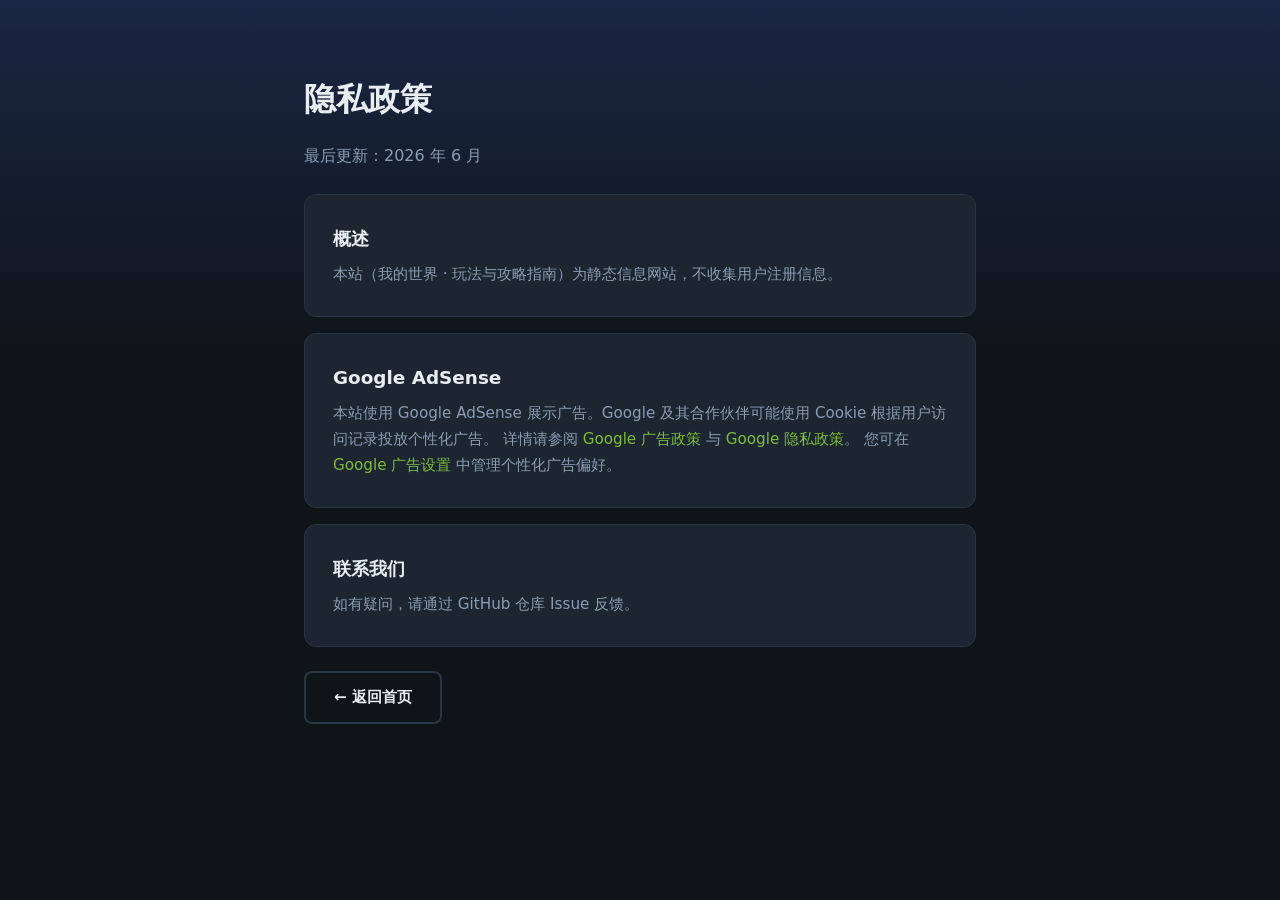
==== privacy.html @ ba5712b0 "接入 Google AdSense 并配置 GitHub Pages 自动部署 新增广告配置与展示位、ads.txt、隐私政策页及 Pages 工作流，便于站点发布与 AdSense 审核。  Co-" ====
<!DOCTYPE html>
<html lang="zh-CN">
<head>
  <meta charset="UTF-8">
  <meta name="viewport" content="width=device-width, initial-scale=1.0">
  <title>隐私政策 · 我的世界攻略</title>
  <link rel="stylesheet" href="css/style.css">
</head>
<body>
  <div class="pixel-bg"></div>
  <main class="section">
    <div class="container" style="max-width: 720px;">
      <h1 style="margin-bottom: 16px;">隐私政策</h1>
      <p style="color: var(--text-muted); margin-bottom: 24px;">最后更新：2026 年 6 月</p>

      <div class="card" style="margin-bottom: 16px;">
        <h3 style="margin-bottom: 8px;">概述</h3>
        <p style="color: var(--text-muted);">本站（我的世界 · 玩法与攻略指南）为静态信息网站，不收集用户注册信息。</p>
      </div>

      <div class="card" style="margin-bottom: 16px;">
        <h3 style="margin-bottom: 8px;">Google AdSense</h3>
        <p style="color: var(--text-muted);">
          本站使用 Google AdSense 展示广告。Google 及其合作伙伴可能使用 Cookie 根据用户访问记录投放个性化广告。
          详情请参阅
          <a href="https://policies.google.com/technologies/ads" target="_blank" rel="noopener">Google 广告政策</a>
          与
          <a href="https://policies.google.com/privacy" target="_blank" rel="noopener">Google 隐私政策</a>。
          您可在
          <a href="https://www.google.com/settings/ads" target="_blank" rel="noopener">Google 广告设置</a>
          中管理个性化广告偏好。
        </p>
      </div>

      <div class="card" style="margin-bottom: 24px;">
        <h3 style="margin-bottom: 8px;">联系我们</h3>
        <p style="color: var(--text-muted);">如有疑问，请通过 GitHub 仓库 Issue 反馈。</p>
      </div>

      <a href="index.html" class="btn btn-outline">← 返回首页</a>
    </div>
  </main>
</body>
</html>
---- css/style.css ----
/* ===== Variables ===== */
:root {
  --grass: #5a9e2f;
  --grass-light: #7cbd3a;
  --grass-dark: #3b6b1e;
  --dirt: #8b6914;
  --stone: #7d7d7d;
  --stone-dark: #4a4a4a;
  --diamond: #4aedd9;
  --gold: #fccc00;
  --wood: #a0682a;
  --sky: #78a7ff;
  --sky-dark: #1a2744;
  --bg: #0f1419;
  --bg-alt: #161d27;
  --bg-card: #1c2530;
  --text: #e8edf2;
  --text-muted: #8b9cb3;
  --border: #2a3544;
  --accent: var(--grass-light);
  --accent-glow: rgba(124, 189, 58, 0.25);
  --radius: 12px;
  --shadow: 0 8px 32px rgba(0, 0, 0, 0.4);
  --font: 'Noto Sans SC', system-ui, sans-serif;
}

/* ===== Reset & Base ===== */
*, *::before, *::after { box-sizing: border-box; margin: 0; padding: 0; }

html {
  scroll-behavior: smooth;
  scroll-padding-top: 80px;
}

body {
  font-family: var(--font);
  background: var(--bg);
  color: var(--text);
  line-height: 1.7;
  overflow-x: hidden;
}

.container {
  max-width: 1140px;
  margin: 0 auto;
  padding: 0 24px;
}

a { color: var(--accent); text-decoration: none; }
a:hover { text-decoration: underline; }

/* ===== Pixel Background ===== */
.pixel-bg {
  position: fixed;
  inset: 0;
  z-index: -1;
  background:
    linear-gradient(180deg, var(--sky-dark) 0%, var(--bg) 40%),
    repeating-linear-gradient(
      0deg,
      transparent,
      transparent 32px,
      rgba(255,255,255,0.015) 32px,
      rgba(255,255,255,0.015) 33px
    ),
    repeating-linear-gradient(
      90deg,
      transparent,
      transparent 32px,
      rgba(255,255,255,0.015) 32px,
      rgba(255,255,255,0.015) 33px
    );
}

/* ===== Header ===== */
.site-header {
  position: sticky;
  top: 0;
  z-index: 100;
  background: rgba(15, 20, 25, 0.85);
  backdrop-filter: blur(12px);
  border-bottom: 1px solid var(--border);
}

.nav {
  display: flex;
  align-items: center;
  justify-content: space-between;
  height: 64px;
}

.logo {
  display: flex;
  align-items: center;
  gap: 10px;
  font-weight: 700;
  font-size: 1.1rem;
  color: var(--text);
  text-decoration: none;
}

.logo-block {
  width: 28px;
  height: 28px;
  background: linear-gradient(135deg, var(--grass-light), var(--grass-dark));
  border: 2px solid rgba(255,255,255,0.2);
  image-rendering: pixelated;
}

.logo-block.small { width: 20px; height: 20px; }

.nav-links {
  display: flex;
  list-style: none;
  gap: 8px;
}

.nav-links a {
  color: var(--text-muted);
  font-size: 0.9rem;
  padding: 6px 12px;
  border-radius: 6px;
  transition: color 0.2s, background 0.2s;
  text-decoration: none;
}

.nav-links a:hover {
  color: var(--text);
  background: rgba(255,255,255,0.06);
  text-decoration: none;
}

.nav-toggle {
  display: none;
  flex-direction: column;
  gap: 5px;
  background: none;
  border: none;
  cursor: pointer;
  padding: 4px;
}

.nav-toggle span {
  display: block;
  width: 24px;
  height: 2px;
  background: var(--text);
  border-radius: 2px;
  transition: transform 0.3s;
}

/* ===== Hero ===== */
.hero {
  padding: 80px 0 60px;
}

.hero-inner {
  display: grid;
  grid-template-columns: 1fr 1fr;
  gap: 48px;
  align-items: center;
}

.hero-tag {
  display: inline-block;
  font-size: 0.8rem;
  font-weight: 500;
  letter-spacing: 2px;
  text-transform: uppercase;
  color: var(--grass-light);
  margin-bottom: 16px;
}

.hero h1 {
  font-size: clamp(2rem, 5vw, 3.2rem);
  font-weight: 900;
  line-height: 1.2;
  margin-bottom: 20px;
}

.hero h1 .highlight {
  background: linear-gradient(90deg, var(--grass-light), var(--diamond));
  -webkit-background-clip: text;
  -webkit-text-fill-color: transparent;
  background-clip: text;
}

.hero-desc {
  color: var(--text-muted);
  font-size: 1.05rem;
  margin-bottom: 32px;
  max-width: 520px;
}

.hero-actions {
  display: flex;
  gap: 12px;
  flex-wrap: wrap;
}

.btn {
  display: inline-flex;
  align-items: center;
  padding: 12px 28px;
  border-radius: 8px;
  font-size: 0.95rem;
  font-weight: 600;
  font-family: var(--font);
  cursor: pointer;
  border: 2px solid transparent;
  transition: transform 0.15s, box-shadow 0.2s;
  text-decoration: none;
}

.btn:hover { transform: translateY(-2px); text-decoration: none; }

.btn-primary {
  background: var(--grass);
  color: #fff;
  box-shadow: 0 4px 20px var(--accent-glow);
}

.btn-primary:hover { background: var(--grass-light); }

.btn-outline {
  background: transparent;
  color: var(--text);
  border-color: var(--border);
}

.btn-outline:hover {
  border-color: var(--grass);
  color: var(--grass-light);
}

/* World Preview */
.world-preview {
  position: relative;
  width: 100%;
  max-width: 380px;
  aspect-ratio: 1;
  margin: 0 auto;
  display: grid;
  grid-template-columns: repeat(3, 1fr);
  grid-template-rows: repeat(3, 1fr);
  gap: 8px;
  padding: 24px;
}

.block {
  border-radius: 4px;
  border: 2px solid rgba(0,0,0,0.3);
  animation: float 3s ease-in-out infinite;
}

.block.grass { background: linear-gradient(180deg, var(--grass-light) 40%, var(--dirt) 40%); animation-delay: 0s; }
.block.dirt { background: var(--dirt); animation-delay: 0.3s; }
.block.stone { background: var(--stone); animation-delay: 0.6s; }
.block.diamond { background: var(--diamond); box-shadow: 0 0 20px rgba(74,237,217,0.4); animation-delay: 0.9s; }
.block.wood { background: var(--wood); animation-delay: 1.2s; }
.block.gold { background: var(--gold); animation-delay: 1.5s; }

@keyframes float {
  0%, 100% { transform: translateY(0); }
  50% { transform: translateY(-6px); }
}

.player-silhouette {
  position: absolute;
  bottom: 20%;
  left: 50%;
  transform: translateX(-50%);
  width: 40px;
  height: 80px;
  background: linear-gradient(180deg, #3a7a1f 30%, #2a5a15 30%, #2a5a15 60%, #1a3a0d 60%);
  border: 2px solid rgba(0,0,0,0.4);
  border-radius: 2px;
}

/* ===== Search ===== */
.search-section {
  margin-bottom: 40px;
}

.search-box {
  position: relative;
  max-width: 600px;
  margin: 0 auto 16px;
}

.search-icon {
  position: absolute;
  left: 16px;
  top: 50%;
  transform: translateY(-50%);
  width: 20px;
  height: 20px;
  color: var(--text-muted);
}

#searchInput {
  width: 100%;
  padding: 14px 16px 14px 48px;
  background: var(--bg-card);
  border: 1px solid var(--border);
  border-radius: var(--radius);
  color: var(--text);
  font-size: 1rem;
  font-family: var(--font);
  outline: none;
  transition: border-color 0.2s, box-shadow 0.2s;
}

#searchInput:focus {
  border-color: var(--grass);
  box-shadow: 0 0 0 3px var(--accent-glow);
}

.search-tags {
  display: flex;
  flex-wrap: wrap;
  gap: 8px;
  justify-content: center;
}

.tag {
  padding: 6px 14px;
  background: var(--bg-card);
  border: 1px solid var(--border);
  border-radius: 20px;
  color: var(--text-muted);
  font-size: 0.85rem;
  font-family: var(--font);
  cursor: pointer;
  transition: all 0.2s;
}

.tag:hover {
  border-color: var(--grass);
  color: var(--grass-light);
  background: rgba(124, 189, 58, 0.1);
}

/* ===== Sections ===== */
.section {
  padding: 72px 0;
}

.section-alt {
  background: var(--bg-alt);
}

.section-header {
  text-align: center;
  margin-bottom: 48px;
}

.section-header h2 {
  font-size: 2rem;
  font-weight: 800;
  margin-bottom: 8px;
}

.section-header p {
  color: var(--text-muted);
  font-size: 1.05rem;
}

/* ===== Cards ===== */
.card-grid {
  display: grid;
  gap: 24px;
}

.card-grid.cols-3 { grid-template-columns: repeat(3, 1fr); }
.card-grid.cols-2 { grid-template-columns: repeat(2, 1fr); }

.card {
  background: var(--bg-card);
  border: 1px solid var(--border);
  border-radius: var(--radius);
  padding: 28px;
  transition: transform 0.2s, box-shadow 0.2s;
}

.card:hover {
  transform: translateY(-4px);
  box-shadow: var(--shadow);
}

.card-icon {
  font-size: 2rem;
  margin-bottom: 12px;
}

.card h3 {
  font-size: 1.15rem;
  margin-bottom: 10px;
}

.card p, .card li {
  color: var(--text-muted);
  font-size: 0.95rem;
}

/* ===== Tabs ===== */
.mode-tabs {
  max-width: 800px;
  margin: 0 auto;
}

.tab-list {
  display: flex;
  gap: 4px;
  margin-bottom: 24px;
  flex-wrap: wrap;
}

.tab {
  flex: 1;
  min-width: 120px;
  padding: 12px 16px;
  background: var(--bg-card);
  border: 1px solid var(--border);
  border-radius: 8px;
  color: var(--text-muted);
  font-family: var(--font);
  font-size: 0.9rem;
  font-weight: 500;
  cursor: pointer;
  transition: all 0.2s;
}

.tab:hover { color: var(--text); }

.tab.active {
  background: var(--grass-dark);
  border-color: var(--grass);
  color: #fff;
}

.tab-panel {
  display: none;
  background: var(--bg-card);
  border: 1px solid var(--border);
  border-radius: var(--radius);
  padding: 32px;
  animation: fadeIn 0.3s ease;
}

.tab-panel.active { display: block; }

.tab-panel h3 {
  font-size: 1.3rem;
  margin-bottom: 12px;
  color: var(--grass-light);
}

.tab-panel p {
  color: var(--text-muted);
  margin-bottom: 16px;
}

.feature-list {
  list-style: none;
  padding: 0;
}

.feature-list li {
  padding: 8px 0 8px 24px;
  position: relative;
  color: var(--text-muted);
}

.feature-list li::before {
  content: '▸';
  position: absolute;
  left: 0;
  color: var(--grass-light);
}

@keyframes fadeIn {
  from { opacity: 0; transform: translateY(8px); }
  to { opacity: 1; transform: translateY(0); }
}

/* ===== Timeline ===== */
.timeline {
  position: relative;
  max-width: 700px;
  margin: 0 auto;
}

.timeline::before {
  content: '';
  position: absolute;
  left: 20px;
  top: 0;
  bottom: 0;
  width: 2px;
  background: var(--border);
}

.timeline-item {
  position: relative;
  padding-left: 56px;
  margin-bottom: 24px;
}

.timeline-marker {
  position: absolute;
  left: 8px;
  top: 24px;
  width: 26px;
  height: 26px;
  background: var(--grass);
  border-radius: 50%;
  display: flex;
  align-items: center;
  justify-content: center;
  font-size: 0.8rem;
  font-weight: 700;
  color: #fff;
  z-index: 1;
}

.timeline-content h3 {
  margin-bottom: 8px;
}

.timeline-content p {
  color: var(--text-muted);
}

/* ===== Guide Grid ===== */
.guide-grid {
  display: grid;
  grid-template-columns: repeat(2, 1fr);
  gap: 24px;
}

.guide-card {
  background: var(--bg-card);
  border: 1px solid var(--border);
  border-radius: var(--radius);
  padding: 28px;
  transition: box-shadow 0.2s;
}

.guide-card:hover { box-shadow: var(--shadow); }

.guide-badge {
  display: inline-block;
  padding: 4px 12px;
  background: rgba(124, 189, 58, 0.15);
  color: var(--grass-light);
  border-radius: 20px;
  font-size: 0.8rem;
  font-weight: 600;
  margin-bottom: 12px;
}

.guide-card h3 {
  font-size: 1.15rem;
  margin-bottom: 16px;
}

.guide-body p, .guide-body li {
  color: var(--text-muted);
  font-size: 0.92rem;
}

.tip {
  margin-top: 12px;
  padding: 12px;
  background: rgba(124, 189, 58, 0.08);
  border-left: 3px solid var(--grass);
  border-radius: 0 6px 6px 0;
  font-size: 0.9rem !important;
}

.ore-table {
  width: 100%;
  border-collapse: collapse;
  margin-bottom: 12px;
  font-size: 0.88rem;
}

.ore-table th, .ore-table td {
  padding: 8px 12px;
  text-align: left;
  border-bottom: 1px solid var(--border);
}

.ore-table th {
  color: var(--grass-light);
  font-weight: 600;
}

.ore-table td { color: var(--text-muted); }

.monster-list, .enchant-list, .farm-list {
  list-style: none;
  padding: 0;
}

.monster-list li, .enchant-list li, .farm-list li {
  padding: 6px 0;
  border-bottom: 1px solid rgba(255,255,255,0.04);
}

/* ===== Crafting Grid ===== */
.craft-category {
  font-size: 1.1rem;
  color: var(--grass-light);
  margin: 32px 0 16px;
  padding-left: 12px;
  border-left: 3px solid var(--grass);
}

.craft-category:first-of-type {
  margin-top: 0;
}

.craft-grid {
  display: grid;
  grid-template-columns: repeat(3, 1fr);
  gap: 20px;
}

.craft-item {
  background: var(--bg-card);
  border: 1px solid var(--border);
  border-radius: var(--radius);
  padding: 20px;
  text-align: center;
  transition: transform 0.2s;
}

.craft-item:hover { transform: scale(1.02); }

.craft-preview {
  display: grid;
  grid-template-columns: repeat(3, 32px);
  gap: 4px;
  justify-content: center;
  margin-bottom: 16px;
}

.craft-slot {
  width: 32px;
  height: 32px;
  background: rgba(255,255,255,0.04);
  border: 1px solid var(--border);
  border-radius: 4px;
}

.craft-slot.filled { background: var(--wood); }
.craft-slot.stone { background: var(--stone); }
.craft-slot.iron { background: #c8c8c8; }
.craft-slot.stick { background: #6b4226; }
.craft-slot.wool { background: #eee; }
.craft-slot.book { background: #8b4513; }
.craft-slot.obsidian { background: #1a0a2e; }
.craft-slot.coal { background: #2a2a2a; }
.craft-slot.diamond { background: var(--diamond); }
.craft-slot.gold { background: var(--gold); }
.craft-slot.string { background: #e8e8e8; }
.craft-slot.flint { background: #555; }
.craft-slot.pearl { background: #0a6e5c; }
.craft-slot.blaze { background: #ffcc00; }
.craft-slot.netherite { background: #4a3f35; }

.craft-preview.shapeless {
  grid-template-columns: repeat(3, 32px);
  align-items: center;
}

.craft-plus {
  display: flex;
  align-items: center;
  justify-content: center;
  background: transparent !important;
  border: none !important;
  color: var(--text-muted);
  font-size: 0.85rem;
}

.craft-item h4 {
  margin-bottom: 4px;
  font-size: 0.95rem;
}

.craft-item p {
  color: var(--text-muted);
  font-size: 0.85rem;
}

/* ===== Build Tips ===== */
.palette {
  display: flex;
  gap: 8px;
  margin-top: 16px;
}

.swatch {
  width: 32px;
  height: 32px;
  border-radius: 4px;
  border: 2px solid rgba(0,0,0,0.3);
}

.swatch.oak { background: #b8945f; }
.swatch.stone { background: #7d7d7d; }
.swatch.brick { background: #966766; }
.swatch.dark-oak { background: #4a2910; }
.swatch.glass { background: rgba(200,230,255,0.3); border-color: #78a7ff; }

/* ===== Advanced ===== */
.advanced-grid {
  display: grid;
  grid-template-columns: repeat(3, 1fr);
  gap: 24px;
}

.advanced-card {
  background: var(--bg-card);
  border: 1px solid var(--border);
  border-radius: var(--radius);
  padding: 28px;
  border-top: 3px solid var(--grass);
}

.advanced-card.nether { border-top-color: #c74400; }
.advanced-card.end { border-top-color: #b077bc; }
.advanced-card.redstone { border-top-color: #cc0000; }

.advanced-header {
  display: flex;
  align-items: center;
  gap: 10px;
  margin-bottom: 16px;
}

.advanced-icon { font-size: 1.5rem; }

.advanced-card h3 { font-size: 1.1rem; }

.advanced-card ol, .advanced-card ul {
  padding-left: 20px;
  color: var(--text-muted);
  font-size: 0.92rem;
}

.advanced-card li { margin-bottom: 8px; }

/* ===== FAQ ===== */
.faq-list {
  max-width: 760px;
  margin: 0 auto;
}

.faq-item {
  background: var(--bg-card);
  border: 1px solid var(--border);
  border-radius: var(--radius);
  margin-bottom: 12px;
  overflow: hidden;
}

.faq-item summary {
  padding: 18px 24px;
  cursor: pointer;
  font-weight: 600;
  list-style: none;
  display: flex;
  align-items: center;
  justify-content: space-between;
}

.faq-item summary::after {
  content: '+';
  font-size: 1.2rem;
  color: var(--grass-light);
  transition: transform 0.2s;
}

.faq-item[open] summary::after {
  transform: rotate(45deg);
}

.faq-item p {
  padding: 0 24px 18px;
  color: var(--text-muted);
  font-size: 0.95rem;
}

.faq-item code {
  background: rgba(255,255,255,0.06);
  padding: 2px 6px;
  border-radius: 4px;
  font-size: 0.88rem;
}

/* ===== Footer ===== */
.site-footer {
  background: var(--bg-alt);
  border-top: 1px solid var(--border);
  padding: 48px 0;
}

.footer-inner {
  text-align: center;
}

.footer-brand {
  display: flex;
  align-items: center;
  justify-content: center;
  gap: 10px;
  margin-bottom: 16px;
  font-weight: 600;
}

.footer-note {
  color: var(--text-muted);
  font-size: 0.85rem;
  margin-bottom: 20px;
}

.back-to-top {
  display: inline-block;
  color: var(--text-muted);
  font-size: 0.9rem;
}

.back-to-top:hover { color: var(--grass-light); }

/* ===== Search Results Overlay ===== */
.search-results {
  position: fixed;
  inset: 0;
  z-index: 200;
  background: rgba(0,0,0,0.7);
  backdrop-filter: blur(4px);
  display: flex;
  align-items: flex-start;
  justify-content: center;
  padding-top: 120px;
}

.search-results[hidden] {
  display: none !important;
}

.search-results-inner {
  background: var(--bg-card);
  border: 1px solid var(--border);
  border-radius: var(--radius);
  padding: 32px;
  max-width: 600px;
  width: 100%;
  max-height: 60vh;
  overflow-y: auto;
}

.search-results-inner h3 {
  margin-bottom: 16px;
}

#searchResultsList {
  list-style: none;
  margin-bottom: 20px;
}

#searchResultsList li {
  padding: 12px;
  border-bottom: 1px solid var(--border);
  cursor: pointer;
  color: var(--text-muted);
  transition: background 0.2s;
}

#searchResultsList li:hover {
  background: rgba(124, 189, 58, 0.1);
  color: var(--text);
}

#searchResultsList li strong {
  color: var(--grass-light);
}

.search-highlight {
  outline: 2px solid var(--grass-light);
  outline-offset: 4px;
  transition: outline 0.3s;
}

.search-hidden {
  display: none !important;
}

/* ===== AI Module (Steve) ===== */
.ai-banner {
  background: linear-gradient(135deg, rgba(26, 39, 68, 0.9), rgba(28, 37, 48, 0.95));
  border-color: rgba(120, 167, 255, 0.3);
  margin-bottom: 8px;
}

.ai-badge {
  display: inline-block;
  padding: 4px 12px;
  background: rgba(120, 167, 255, 0.15);
  color: var(--sky);
  border-radius: 20px;
  font-size: 0.8rem;
  font-weight: 600;
  margin-bottom: 12px;
}

.ai-banner h3 {
  font-size: 1.4rem;
  margin-bottom: 12px;
}

.ai-banner p {
  color: var(--text-muted);
  margin-bottom: 20px;
  max-width: 720px;
}

.ai-links {
  display: flex;
  gap: 12px;
  flex-wrap: wrap;
}

.ai-version-card {
  margin-bottom: 32px;
}

.ai-version-card h4 {
  margin-bottom: 12px;
  color: var(--grass-light);
  font-size: 1.1rem;
}

.version-intro {
  color: var(--text-muted);
  font-size: 0.92rem;
  margin-bottom: 16px;
}

.version-table {
  margin-bottom: 16px;
}

.version-table td strong,
.version-table th {
  white-space: nowrap;
}

.version-notes {
  margin-bottom: 12px;
}

.version-notes li {
  font-size: 0.9rem;
  color: var(--text-muted);
}

.ai-setup-grid {
  display: grid;
  grid-template-columns: 1fr 1.4fr;
  gap: 24px;
  margin-bottom: 24px;
}

.ai-setup-grid h4 {
  margin-bottom: 12px;
  color: var(--grass-light);
}

.step-list {
  padding-left: 20px;
  color: var(--text-muted);
  font-size: 0.92rem;
}

.step-list li {
  margin-bottom: 8px;
}

.step-list code, .guide-body code, .faq-item code {
  background: rgba(255, 255, 255, 0.06);
  padding: 2px 6px;
  border-radius: 4px;
  font-size: 0.88rem;
}

kbd {
  display: inline-block;
  padding: 2px 8px;
  background: var(--bg);
  border: 1px solid var(--border);
  border-radius: 4px;
  font-family: inherit;
  font-size: 0.85rem;
  box-shadow: 0 2px 0 var(--border);
}

.code-block-wrap {
  margin-bottom: 32px;
}

.code-label {
  font-size: 0.85rem;
  color: var(--text-muted);
  margin-bottom: 8px;
}

.code-block {
  background: #0a0e14;
  border: 1px solid var(--border);
  border-radius: var(--radius);
  padding: 20px;
  overflow-x: auto;
  margin-bottom: 12px;
}

.code-block code {
  font-family: 'Consolas', 'Monaco', monospace;
  font-size: 0.85rem;
  line-height: 1.6;
  color: #a8d4a0;
  white-space: pre;
}

.code-block.compact {
  padding: 14px;
  margin-bottom: 12px;
}

.ai-practice .feature-list li {
  font-size: 0.92rem;
}

.ai-flow {
  margin-bottom: 32px;
}

.flow-steps {
  display: flex;
  align-items: center;
  justify-content: space-between;
  gap: 8px;
  flex-wrap: wrap;
  margin-bottom: 16px;
}

.flow-step {
  flex: 1;
  min-width: 140px;
  text-align: center;
  padding: 16px 12px;
  background: rgba(255, 255, 255, 0.03);
  border-radius: 8px;
}

.flow-step span {
  display: inline-flex;
  align-items: center;
  justify-content: center;
  width: 28px;
  height: 28px;
  background: var(--grass);
  border-radius: 50%;
  font-weight: 700;
  font-size: 0.85rem;
  margin-bottom: 8px;
}

.flow-step p {
  font-size: 0.85rem;
  color: var(--text-muted);
}

.flow-arrow {
  color: var(--grass-light);
  font-size: 1.2rem;
  flex-shrink: 0;
}

.flow-note {
  color: var(--text-muted);
  font-size: 0.9rem;
  padding-top: 12px;
  border-top: 1px solid var(--border);
}

/* ===== Google Ads ===== */
.ad-container {
  margin: 24px auto 40px;
  padding: 12px 16px;
  background: rgba(255, 255, 255, 0.02);
  border: 1px dashed var(--border);
  border-radius: var(--radius);
  min-height: 90px;
  text-align: center;
}

.ad-label {
  font-size: 0.7rem;
  color: var(--text-muted);
  letter-spacing: 1px;
  text-transform: uppercase;
  margin-bottom: 8px;
  opacity: 0.6;
}

.ad-slot {
  min-height: 60px;
}

.ad-slot[hidden] {
  display: none;
}

.footer-note a {
  color: var(--text-muted);
  font-size: 0.85rem;
}

.footer-note a:hover {
  color: var(--grass-light);
}

/* ===== Responsive ===== */
@media (max-width: 900px) {
  .hero-inner { grid-template-columns: 1fr; text-align: center; }
  .hero-desc { margin-left: auto; margin-right: auto; }
  .hero-actions { justify-content: center; }
  .hero-visual { order: -1; }
  .card-grid.cols-3, .card-grid.cols-2 { grid-template-columns: 1fr; }
  .guide-grid { grid-template-columns: 1fr; }
  .craft-grid { grid-template-columns: repeat(2, 1fr); }
  .advanced-grid { grid-template-columns: 1fr; }
  .ai-setup-grid { grid-template-columns: 1fr; }
  .flow-steps { flex-direction: column; }
  .flow-arrow { transform: rotate(90deg); }
}

@media (max-width: 640px) {
  .nav-toggle { display: flex; }

  .nav-links {
    position: fixed;
    top: 64px;
    left: 0;
    right: 0;
    background: var(--bg);
    flex-direction: column;
    padding: 16px;
    border-bottom: 1px solid var(--border);
    transform: translateY(-120%);
    opacity: 0;
    transition: transform 0.3s, opacity 0.3s;
    pointer-events: none;
  }

  .nav-links.open {
    transform: translateY(0);
    opacity: 1;
    pointer-events: auto;
  }

  .nav-links a {
    display: block;
    padding: 12px 16px;
  }

  .tab-list { flex-direction: column; }
  .craft-grid { grid-template-columns: 1fr; }
  .section { padding: 48px 0; }
}
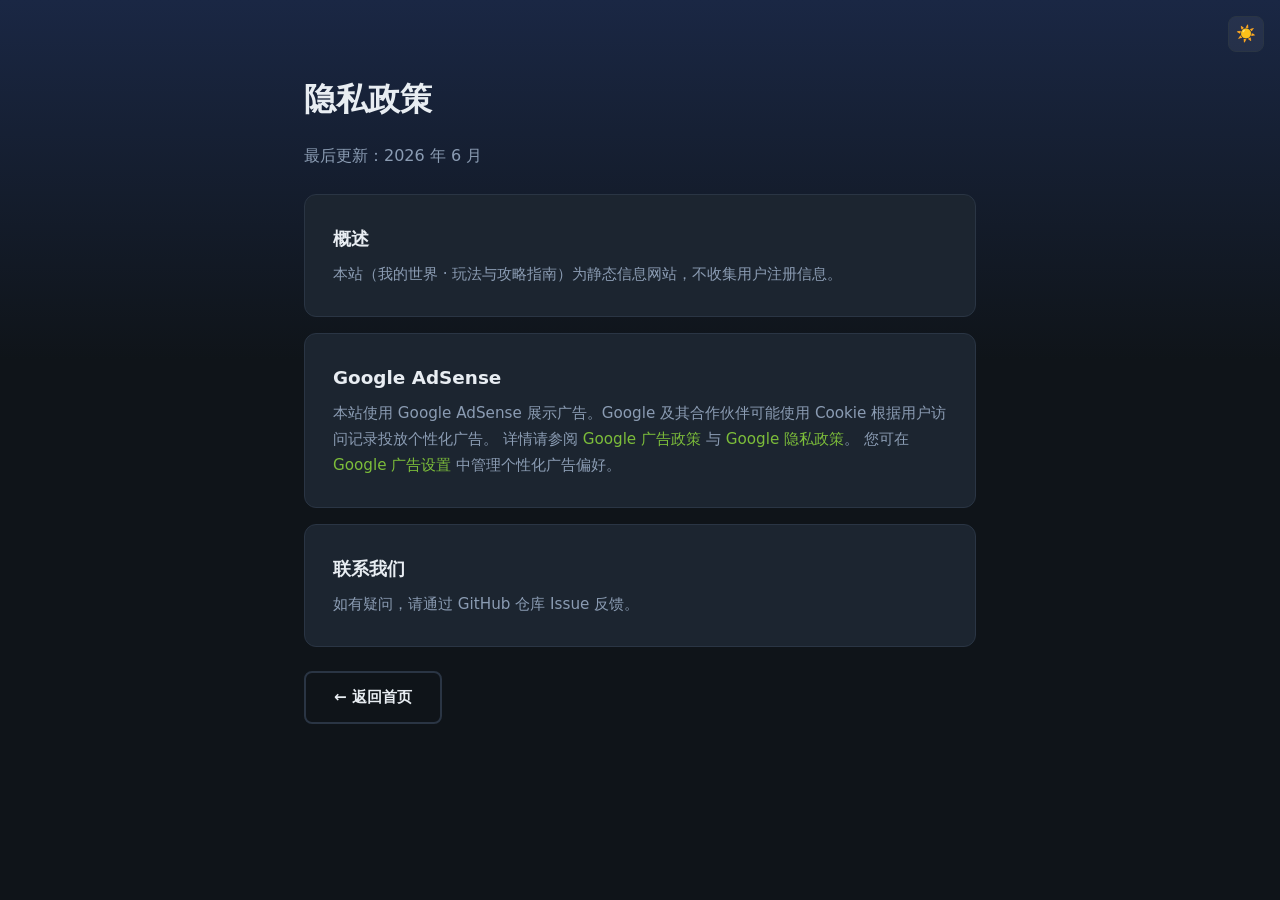
==== commit 93b6d889: "新增暗色/亮色主题切换并持久化用户偏好。 导航栏与隐私页提供切换按钮，CSS 变量驱动双主题，localStorage 记忆选择并防止首屏闪烁。  Co-authored-by: Cursor <cu" ====
--- a/privacy.html
+++ b/privacy.html
@@ -3,10 +3,25 @@
 <head>
   <meta charset="UTF-8">
   <meta name="viewport" content="width=device-width, initial-scale=1.0">
+  <meta name="google-adsense-account" content="ca-pub-2045994937692573">
   <title>隐私政策 · 我的世界攻略</title>
   <link rel="stylesheet" href="css/style.css">
+  <script>
+    (function () {
+      try {
+        var theme = localStorage.getItem('mcguide-theme');
+        if (theme === 'light' || theme === 'dark') {
+          document.documentElement.setAttribute('data-theme', theme);
+        }
+      } catch (e) {}
+    })();
+  </script>
 </head>
 <body>
+  <button type="button" class="theme-toggle theme-toggle-floating" id="themeToggle" aria-label="切换亮色模式">
+    <span class="theme-icon theme-icon-sun" aria-hidden="true">☀️</span>
+    <span class="theme-icon theme-icon-moon" aria-hidden="true">🌙</span>
+  </button>
   <div class="pixel-bg"></div>
   <main class="section">
     <div class="container" style="max-width: 720px;">
@@ -40,5 +55,6 @@
       <a href="index.html" class="btn btn-outline">← 返回首页</a>
     </div>
   </main>
+  <script src="js/app.js?v=4"></script>
 </body>
 </html>
--- a/css/style.css
+++ b/css/style.css
@@ -1,5 +1,6 @@
 /* ===== Variables ===== */
 :root {
+  color-scheme: dark;
   --grass: #5a9e2f;
   --grass-light: #7cbd3a;
   --grass-dark: #3b6b1e;
@@ -22,6 +23,39 @@
   --radius: 12px;
   --shadow: 0 8px 32px rgba(0, 0, 0, 0.4);
   --font: 'Noto Sans SC', system-ui, sans-serif;
+  --header-bg: rgba(15, 20, 25, 0.85);
+  --pixel-grid: rgba(255, 255, 255, 0.015);
+  --hover-bg: rgba(255, 255, 255, 0.06);
+  --surface-muted: rgba(255, 255, 255, 0.04);
+  --overlay-bg: rgba(0, 0, 0, 0.7);
+  --code-bg: #0a0e14;
+  --code-text: #a8d4a0;
+  --ai-banner-bg: linear-gradient(135deg, rgba(26, 39, 68, 0.9), rgba(28, 37, 48, 0.95));
+  --ai-banner-border: rgba(120, 167, 255, 0.3);
+  --ai-badge-bg: rgba(120, 167, 255, 0.15);
+}
+
+[data-theme="light"] {
+  color-scheme: light;
+  --sky-dark: #b8d4ff;
+  --bg: #eef2f7;
+  --bg-alt: #e4eaf2;
+  --bg-card: #ffffff;
+  --text: #1a2332;
+  --text-muted: #5a6b7d;
+  --border: #c8d4e0;
+  --accent-glow: rgba(90, 158, 47, 0.12);
+  --shadow: 0 8px 32px rgba(0, 0, 0, 0.08);
+  --header-bg: rgba(255, 255, 255, 0.88);
+  --pixel-grid: rgba(0, 0, 0, 0.04);
+  --hover-bg: rgba(0, 0, 0, 0.05);
+  --surface-muted: rgba(0, 0, 0, 0.04);
+  --overlay-bg: rgba(15, 20, 25, 0.45);
+  --code-bg: #f4f6f9;
+  --code-text: #2d6a2e;
+  --ai-banner-bg: linear-gradient(135deg, rgba(184, 212, 255, 0.45), rgba(255, 255, 255, 0.95));
+  --ai-banner-border: rgba(90, 140, 220, 0.35);
+  --ai-badge-bg: rgba(90, 140, 220, 0.15);
 }
 
 /* ===== Reset & Base ===== */
@@ -60,15 +94,15 @@
       0deg,
       transparent,
       transparent 32px,
-      rgba(255,255,255,0.015) 32px,
-      rgba(255,255,255,0.015) 33px
+      var(--pixel-grid) 32px,
+      var(--pixel-grid) 33px
     ),
     repeating-linear-gradient(
       90deg,
       transparent,
       transparent 32px,
-      rgba(255,255,255,0.015) 32px,
-      rgba(255,255,255,0.015) 33px
+      var(--pixel-grid) 32px,
+      var(--pixel-grid) 33px
     );
 }
 
@@ -77,7 +111,7 @@
   position: sticky;
   top: 0;
   z-index: 100;
-  background: rgba(15, 20, 25, 0.85);
+  background: var(--header-bg);
   backdrop-filter: blur(12px);
   border-bottom: 1px solid var(--border);
 }
@@ -124,11 +158,45 @@
   text-decoration: none;
 }
 
+.nav-spacer { flex: 1; }
+
 .nav-links a:hover {
   color: var(--text);
-  background: rgba(255,255,255,0.06);
+  background: var(--hover-bg);
   text-decoration: none;
 }
+
+.theme-toggle {
+  display: flex;
+  align-items: center;
+  justify-content: center;
+  width: 36px;
+  height: 36px;
+  flex-shrink: 0;
+  border: 1px solid var(--border);
+  border-radius: 8px;
+  background: var(--hover-bg);
+  cursor: pointer;
+  color: var(--text);
+  font-size: 1rem;
+  line-height: 1;
+  transition: background 0.2s, border-color 0.2s;
+}
+
+.theme-toggle:hover {
+  border-color: var(--grass-light);
+  background: var(--accent-glow);
+}
+
+.theme-toggle-floating {
+  position: fixed;
+  top: 16px;
+  right: 16px;
+  z-index: 100;
+}
+
+html:not([data-theme="light"]) .theme-icon-moon { display: none; }
+html[data-theme="light"] .theme-icon-sun { display: none; }
 
 .nav-toggle {
   display: none;
@@ -650,7 +718,7 @@
 .craft-slot {
   width: 32px;
   height: 32px;
-  background: rgba(255,255,255,0.04);
+  background: var(--surface-muted);
   border: 1px solid var(--border);
   border-radius: 4px;
 }
@@ -670,6 +738,70 @@
 .craft-slot.pearl { background: #0a6e5c; }
 .craft-slot.blaze { background: #ffcc00; }
 .craft-slot.netherite { background: #4a3f35; }
+.craft-slot.paper { background: #f5f5dc; }
+.craft-slot.leather { background: #8b4513; }
+.craft-slot.feather { background: #fffacd; }
+.craft-slot.shulker { background: #9b6db8; }
+.craft-slot.redstone { background: #cc2222; }
+.craft-slot.sugar { background: #6b8e23; }
+.craft-slot.iron-ore { background: #b8734a; }
+.craft-slot.gold-ore { background: #a89030; }
+.craft-slot.sand { background: #dbd3a0; }
+.craft-slot.charcoal { background: #3a3a3a; }
+.craft-slot.bone { background: #f0f0e8; }
+.craft-slot.glass { background: #88bbdd; }
+.craft-slot.ancient-debris { background: #3d2f26; }
+.craft-slot.netherite-scrap { background: #6b5a4a; }
+.craft-slot.water { background: #3366cc; }
+.craft-slot.lava { background: #ff6600; }
+.craft-slot.end-frame { background: #4a7a6a; }
+
+.craft-preview.portal {
+  gap: 2px;
+  justify-content: center;
+}
+
+.craft-preview.portal .craft-slot {
+  width: 24px;
+  height: 24px;
+}
+
+.craft-preview.portal-end .craft-slot {
+  width: 20px;
+  height: 20px;
+}
+
+.craft-preview.portal-nether {
+  grid-template-columns: repeat(4, 24px);
+}
+
+.craft-preview.portal-end {
+  grid-template-columns: repeat(5, 20px);
+}
+
+.craft-slot.portal-empty {
+  background: transparent;
+  border: 1px dashed var(--border);
+}
+
+.craft-slot.portal-core {
+  background: linear-gradient(135deg, #6a0dad, #9932cc);
+  box-shadow: inset 0 0 6px rgba(200, 100, 255, 0.5);
+}
+
+.craft-preview.smelting {
+  grid-template-columns: 32px auto 32px;
+  align-items: center;
+}
+
+.craft-arrow {
+  display: flex;
+  align-items: center;
+  justify-content: center;
+  color: var(--text-muted);
+  font-size: 1rem;
+  padding: 0 4px;
+}
 
 .craft-preview.shapeless {
   grid-template-columns: repeat(3, 32px);
@@ -841,7 +973,7 @@
   position: fixed;
   inset: 0;
   z-index: 200;
-  background: rgba(0,0,0,0.7);
+  background: var(--overlay-bg);
   backdrop-filter: blur(4px);
   display: flex;
   align-items: flex-start;
@@ -902,15 +1034,15 @@
 
 /* ===== AI Module (Steve) ===== */
 .ai-banner {
-  background: linear-gradient(135deg, rgba(26, 39, 68, 0.9), rgba(28, 37, 48, 0.95));
-  border-color: rgba(120, 167, 255, 0.3);
+  background: var(--ai-banner-bg);
+  border-color: var(--ai-banner-border);
   margin-bottom: 8px;
 }
 
 .ai-badge {
   display: inline-block;
   padding: 4px 12px;
-  background: rgba(120, 167, 255, 0.15);
+  background: var(--ai-badge-bg);
   color: var(--sky);
   border-radius: 20px;
   font-size: 0.8rem;
@@ -1020,7 +1152,7 @@
 }
 
 .code-block {
-  background: #0a0e14;
+  background: var(--code-bg);
   border: 1px solid var(--border);
   border-radius: var(--radius);
   padding: 20px;
@@ -1032,7 +1164,7 @@
   font-family: 'Consolas', 'Monaco', monospace;
   font-size: 0.85rem;
   line-height: 1.6;
-  color: #a8d4a0;
+  color: var(--code-text);
   white-space: pre;
 }
 
@@ -1063,7 +1195,7 @@
   min-width: 140px;
   text-align: center;
   padding: 16px 12px;
-  background: rgba(255, 255, 255, 0.03);
+  background: var(--surface-muted);
   border-radius: 8px;
 }
 
@@ -1102,7 +1234,7 @@
 .ad-container {
   margin: 24px auto 40px;
   padding: 12px 16px;
-  background: rgba(255, 255, 255, 0.02);
+  background: var(--surface-muted);
   border: 1px dashed var(--border);
   border-radius: var(--radius);
   min-height: 90px;
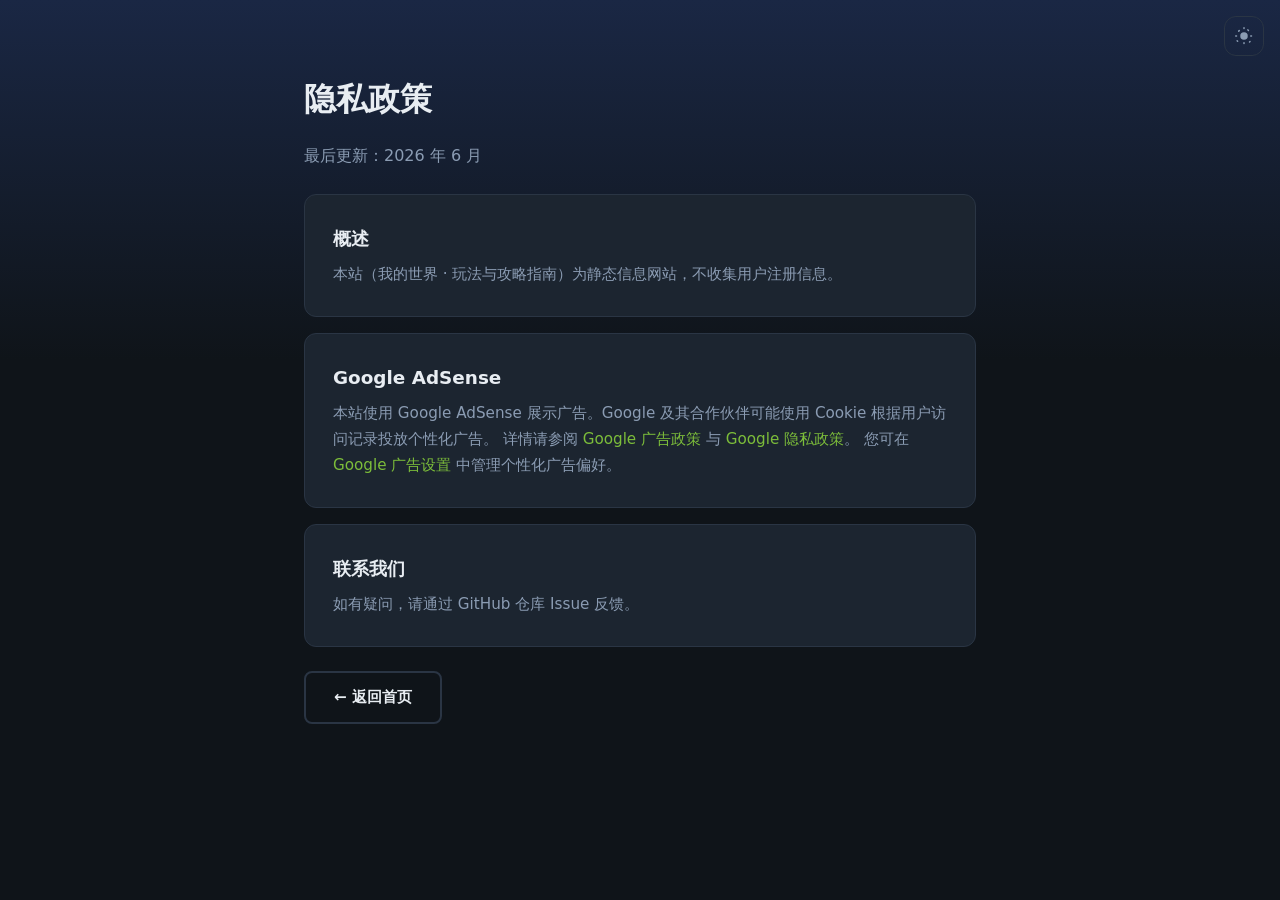
==== commit 4f41aef2: "对齐 Tools 站主题切换图标与导航栏布局。 采用实心 SVG 图标、nav-actions 右侧按钮组，并统一悬停样式与 aria/title 文案。  Co-authored-by: Curso" ====
--- a/privacy.html
+++ b/privacy.html
@@ -18,9 +18,9 @@
   </script>
 </head>
 <body>
-  <button type="button" class="theme-toggle theme-toggle-floating" id="themeToggle" aria-label="切换亮色模式">
-    <span class="theme-icon theme-icon-sun" aria-hidden="true">☀️</span>
-    <span class="theme-icon theme-icon-moon" aria-hidden="true">🌙</span>
+  <button type="button" class="theme-toggle theme-toggle-floating" id="themeToggle" aria-label="切换亮色主题" title="切换亮色主题">
+    <svg class="icon-sun" viewBox="0 0 24 24" aria-hidden="true"><path d="M12 17a5 5 0 1 0 0-10 5 5 0 0 0 0 10Zm0-14a1 1 0 0 1-1-1V1a1 1 0 1 1 2 0v1a1 1 0 0 1-1 1Zm0 20a1 1 0 0 1-1-1v-1a1 1 0 1 1 2 0v1a1 1 0 0 1-1 1ZM4.22 6.22a1 1 0 0 1 0-1.41l.71-.71a1 1 0 1 1 1.41 1.41l-.71.71a1 1 0 0 1-1.41 0ZM18.66 20.66a1 1 0 0 1 0-1.41l.71-.71a1 1 0 0 1 1.41 1.41l-.71.71a1 1 0 0 1-1.41 0ZM1 13a1 1 0 0 1 0-2h1a1 1 0 1 1 0 2H1Zm20 0a1 1 0 0 1 0-2h1a1 1 0 0 1 0 2h-1ZM4.22 19.78a1 1 0 0 1-1.41 0l-.71-.71a1 1 0 0 1 1.41-1.41l.71.71a1 1 0 0 1 0 1.41ZM18.66 5.34a1 1 0 0 1-1.41 0l-.71-.71a1 1 0 1 1 1.41-1.41l.71.71a1 1 0 0 1 0 1.41Z"/></svg>
+    <svg class="icon-moon" viewBox="0 0 24 24" aria-hidden="true"><path d="M21 14.5A8.5 8.5 0 0 1 9.5 3 7 7 0 1 0 21 14.5Z"/></svg>
   </button>
   <div class="pixel-bg"></div>
   <main class="section">
@@ -55,6 +55,6 @@
       <a href="index.html" class="btn btn-outline">← 返回首页</a>
     </div>
   </main>
-  <script src="js/app.js?v=4"></script>
+  <script src="js/app.js?v=5"></script>
 </body>
 </html>
--- a/css/style.css
+++ b/css/style.css
@@ -26,6 +26,7 @@
   --header-bg: rgba(15, 20, 25, 0.85);
   --pixel-grid: rgba(255, 255, 255, 0.015);
   --hover-bg: rgba(255, 255, 255, 0.06);
+  --bg-elevated: #243040;
   --surface-muted: rgba(255, 255, 255, 0.04);
   --overlay-bg: rgba(0, 0, 0, 0.7);
   --code-bg: #0a0e14;
@@ -49,6 +50,7 @@
   --header-bg: rgba(255, 255, 255, 0.88);
   --pixel-grid: rgba(0, 0, 0, 0.04);
   --hover-bg: rgba(0, 0, 0, 0.05);
+  --bg-elevated: #f0f4f8;
   --surface-muted: rgba(0, 0, 0, 0.04);
   --overlay-bg: rgba(15, 20, 25, 0.45);
   --code-bg: #f4f6f9;
@@ -147,6 +149,15 @@
   display: flex;
   list-style: none;
   gap: 8px;
+  margin: 0 8px 0 auto;
+  padding: 0;
+}
+
+.nav-actions {
+  display: flex;
+  align-items: center;
+  gap: 8px;
+  flex-shrink: 0;
 }
 
 .nav-links a {
@@ -158,8 +169,6 @@
   text-decoration: none;
 }
 
-.nav-spacer { flex: 1; }
-
 .nav-links a:hover {
   color: var(--text);
   background: var(--hover-bg);
@@ -167,25 +176,44 @@
 }
 
 .theme-toggle {
-  display: flex;
+  display: inline-flex;
   align-items: center;
   justify-content: center;
-  width: 36px;
-  height: 36px;
-  flex-shrink: 0;
-  border: 1px solid var(--border);
-  border-radius: 8px;
-  background: var(--hover-bg);
+  width: 40px;
+  height: 40px;
+  padding: 0;
+  color: var(--text-muted);
+  background: transparent;
+  border: 1px solid var(--border);
+  border-radius: var(--radius);
   cursor: pointer;
+  transition: color 0.15s, background 0.15s, border-color 0.15s;
+}
+
+.theme-toggle:hover {
   color: var(--text);
-  font-size: 1rem;
-  line-height: 1;
-  transition: background 0.2s, border-color 0.2s;
-}
-
-.theme-toggle:hover {
-  border-color: var(--grass-light);
-  background: var(--accent-glow);
+  background: var(--bg-elevated);
+  border-color: var(--text-muted);
+}
+
+.theme-toggle svg {
+  width: 18px;
+  height: 18px;
+  fill: currentColor;
+}
+
+.theme-toggle .icon-sun,
+.theme-toggle .icon-moon {
+  display: none;
+}
+
+[data-theme="dark"] .theme-toggle .icon-sun,
+:root:not([data-theme="light"]) .theme-toggle .icon-sun {
+  display: block;
+}
+
+[data-theme="light"] .theme-toggle .icon-moon {
+  display: block;
 }
 
 .theme-toggle-floating {
@@ -195,17 +223,18 @@
   z-index: 100;
 }
 
-html:not([data-theme="light"]) .theme-icon-moon { display: none; }
-html[data-theme="light"] .theme-icon-sun { display: none; }
-
 .nav-toggle {
   display: none;
   flex-direction: column;
+  justify-content: center;
   gap: 5px;
-  background: none;
-  border: none;
+  width: 40px;
+  height: 40px;
+  padding: 8px;
+  background: transparent;
+  border: 1px solid var(--border);
+  border-radius: var(--radius);
   cursor: pointer;
-  padding: 4px;
 }
 
 .nav-toggle span {
@@ -1285,6 +1314,8 @@
 @media (max-width: 640px) {
   .nav-toggle { display: flex; }
 
+  .theme-toggle { margin-left: 0; }
+
   .nav-links {
     position: fixed;
     top: 64px;
